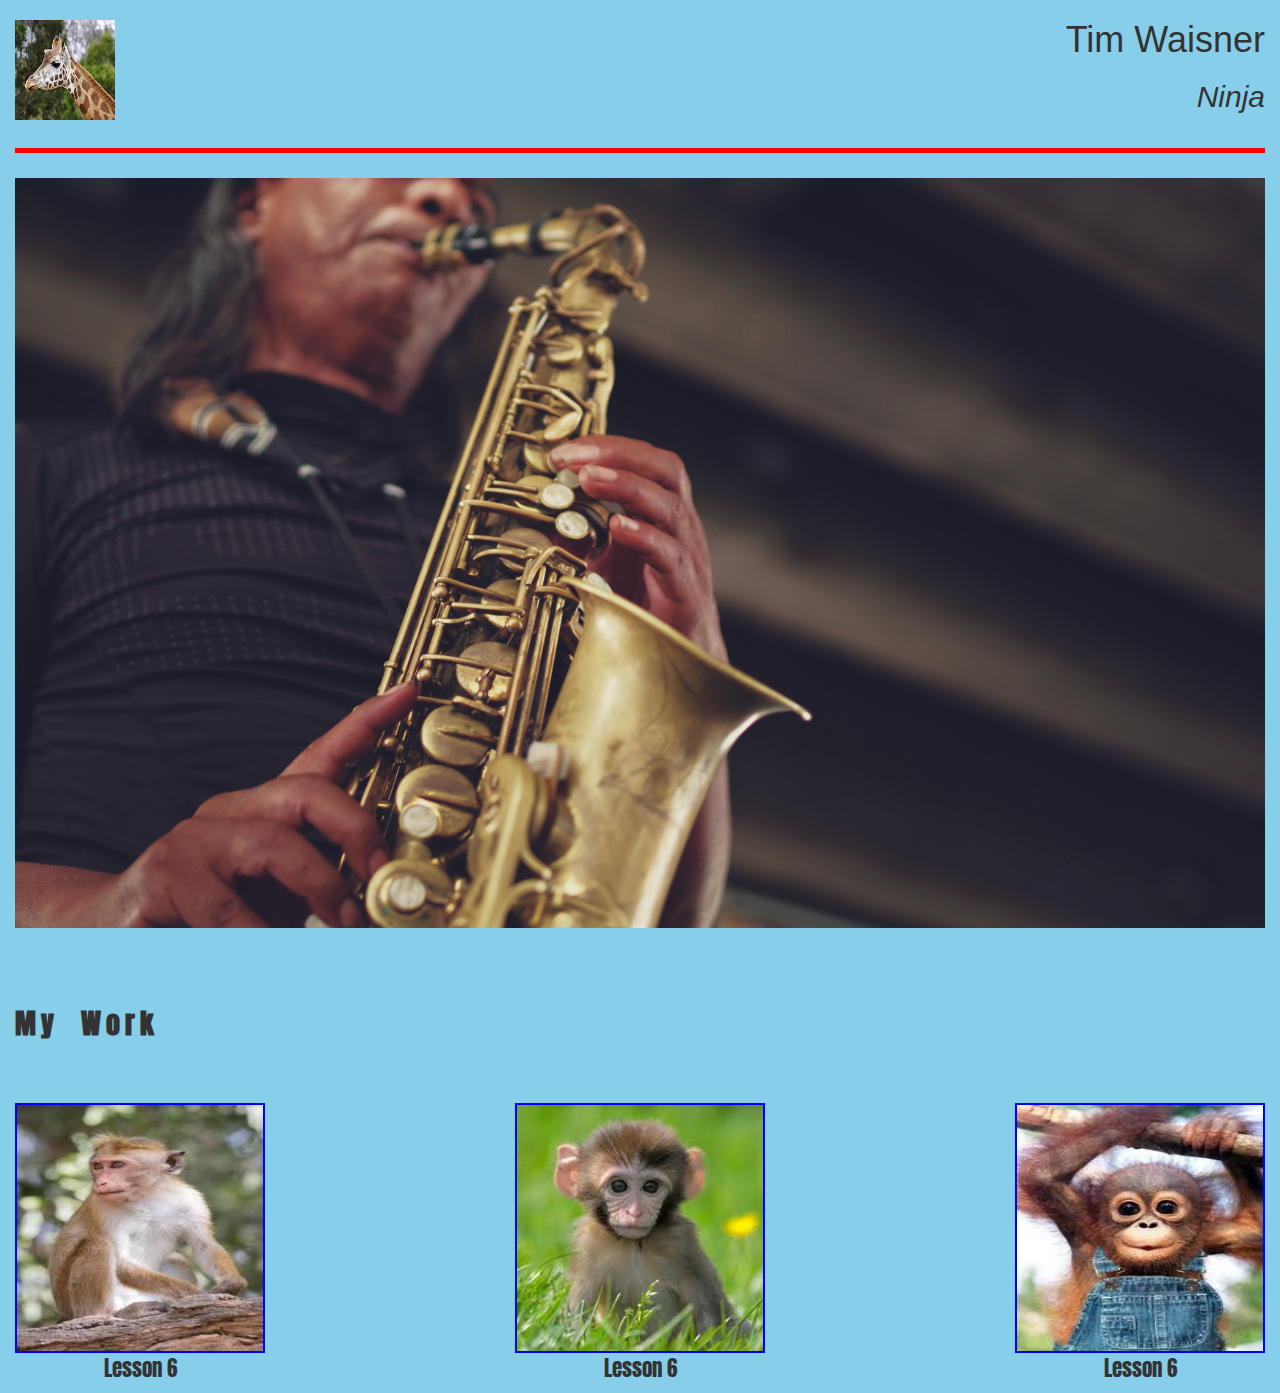
==== index.html @ 0446825c "day idk" ====
<!DOCTYPE html>
<html>
<head>
    <meta http-equiv="Content-Type" content="text/html"; charset="utf-8"/>
    <meta name="viewport" content="width=device-width", height=device-height, initial-scale=1, user-scalable='no'>
    <meta http-equiv="X-Ua-Compatible" content="IE=EDGE">
    
    <!--Links to css files or font files-->
    
    <link rel="stylesheet" type="text/css" href="css/bootstrap.min.css">
  
    <link rel="stylesheet" type="text/css" href="css/style.css">
    
    <link href="https://fonts.googleapis.com/css?family=Anton" rel="stylesheet">
    
    
    <title>Project 1</title>
    
</head>
    
    <body>
        
        <div class="page">
      
        <div class="header">
            <img src="images/giraffe.jpg">
                    <h1>Tim Waisner</h1>
                    <h2>Ninja</h2>
                </div>
        
        <div class="bar">
</div>
            <div class="main-image">
            <img class="main" src="images/main3.jpeg">
        
        
        </div>
            
        <div class="My Work">
            <p class="heading">My Work</p>
            
            
        </div>
            
        <div id="Cool-Stuff">
            
            <div class="img">
                <img src="images/monkey1.jpg">
                <p class="caption">Lesson 6</p>
                </div>
            <div class="img">
                <img src="images/monkey2.jpg"><p class="caption">Lesson 6</p>
                </div>
            <div class="img">
                <img src="images/monkey3.jpg"><p class="caption">Lesson 6</p>
                </div>
                </div>
       
        
    <script src="js/jquery.min.js"></script>    
    <script src="js/bootstrap.min.js"></script> 
    <script src="js/main.js"></script> 
              </div>
    </body>
    
   
</html>
---- css/style.css ----
body {
    background-color: skyblue;
  
}

.page {
   margin:0 auto; /* this will center the page */
   width:1250px; /*  use your width here */
}

.header img {
  float: left;
  width: 100px;
  height: 100px;
  background: #555;
}

.header h1 {
  text-align: right;
  top: 18px;
  left: 10px;
}
.header h2 {
  text-align: right;
  top: 18px;
  left: 10px;
  font-style: oblique;
  padding-bottom: 25px;
}


.bar {
    border-bottom: thick solid #ff0000;
    
}
.main-image {
    text-align: right;
    padding-top: 25px;
    padding-bottom: 75px;
}


img.main {
  width:1250px;
  height:750px;
}

.My Work{
    text-align: left;
   
}

.heading {
    font-size: 200%;
    word-spacing: 10px;
    font-weight: bold;
    font-family: "Anton";
    letter-spacing: 5px;
}

#Cool-Stuff { 
    list-style-type: none;
    display: flex;
    justify-content: space-between;
    padding-top: 50px;
}

.caption {
    display:block;
    text-align: center;
    font-family: "Anton";
    font-size: 150%;
    
  
    
    
}

.img img {
    position: relative;
    float: left;
    width:  250px;
    height: 250px;
   border:2.5px solid blue;

}
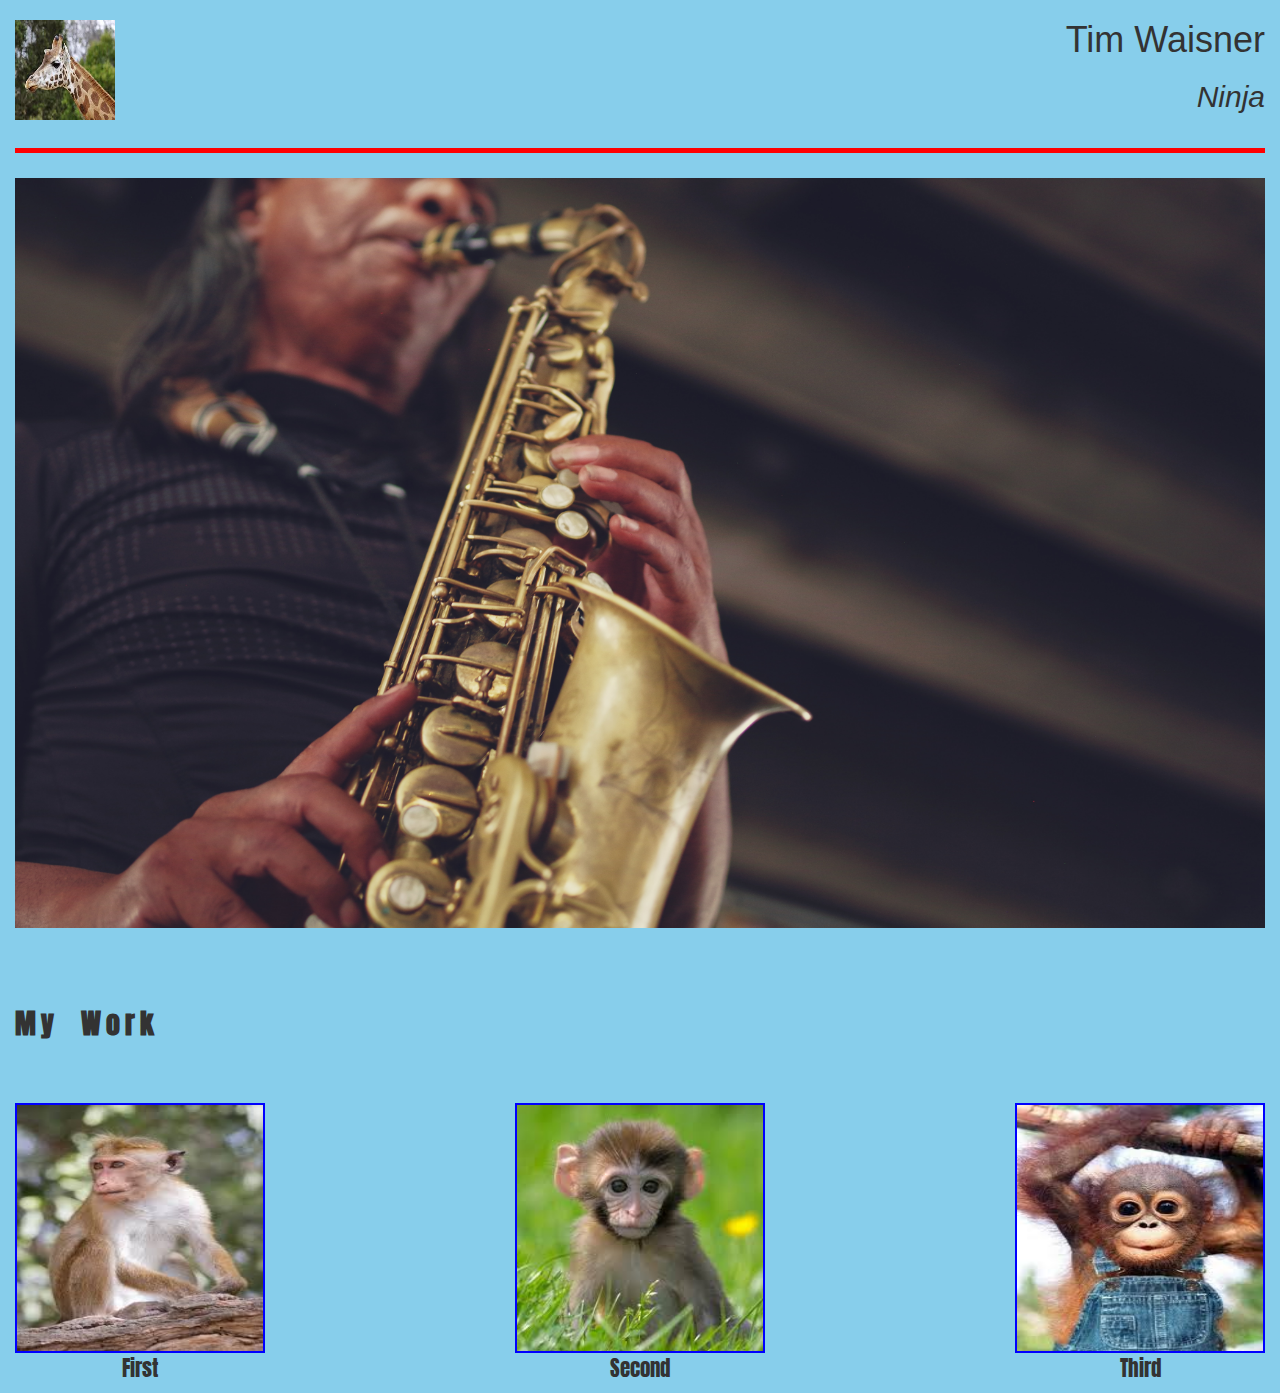
==== commit 124f174f: "day 4" ====
--- a/index.html
+++ b/index.html
@@ -46,13 +46,13 @@
             
             <div class="img">
                 <img src="images/monkey1.jpg">
-                <p class="caption">Lesson 6</p>
+                <p class="caption">First</p>
                 </div>
             <div class="img">
-                <img src="images/monkey2.jpg"><p class="caption">Lesson 6</p>
+                <img src="images/monkey2.jpg"><p class="caption">Second</p>
                 </div>
             <div class="img">
-                <img src="images/monkey3.jpg"><p class="caption">Lesson 6</p>
+                <img src="images/monkey3.jpg"><p class="caption">Third</p>
                 </div>
                 </div>
        
--- a/css/style.css
+++ b/css/style.css
@@ -70,10 +70,6 @@
     text-align: center;
     font-family: "Anton";
     font-size: 150%;
-    
-  
-    
-    
 }
 
 .img img {
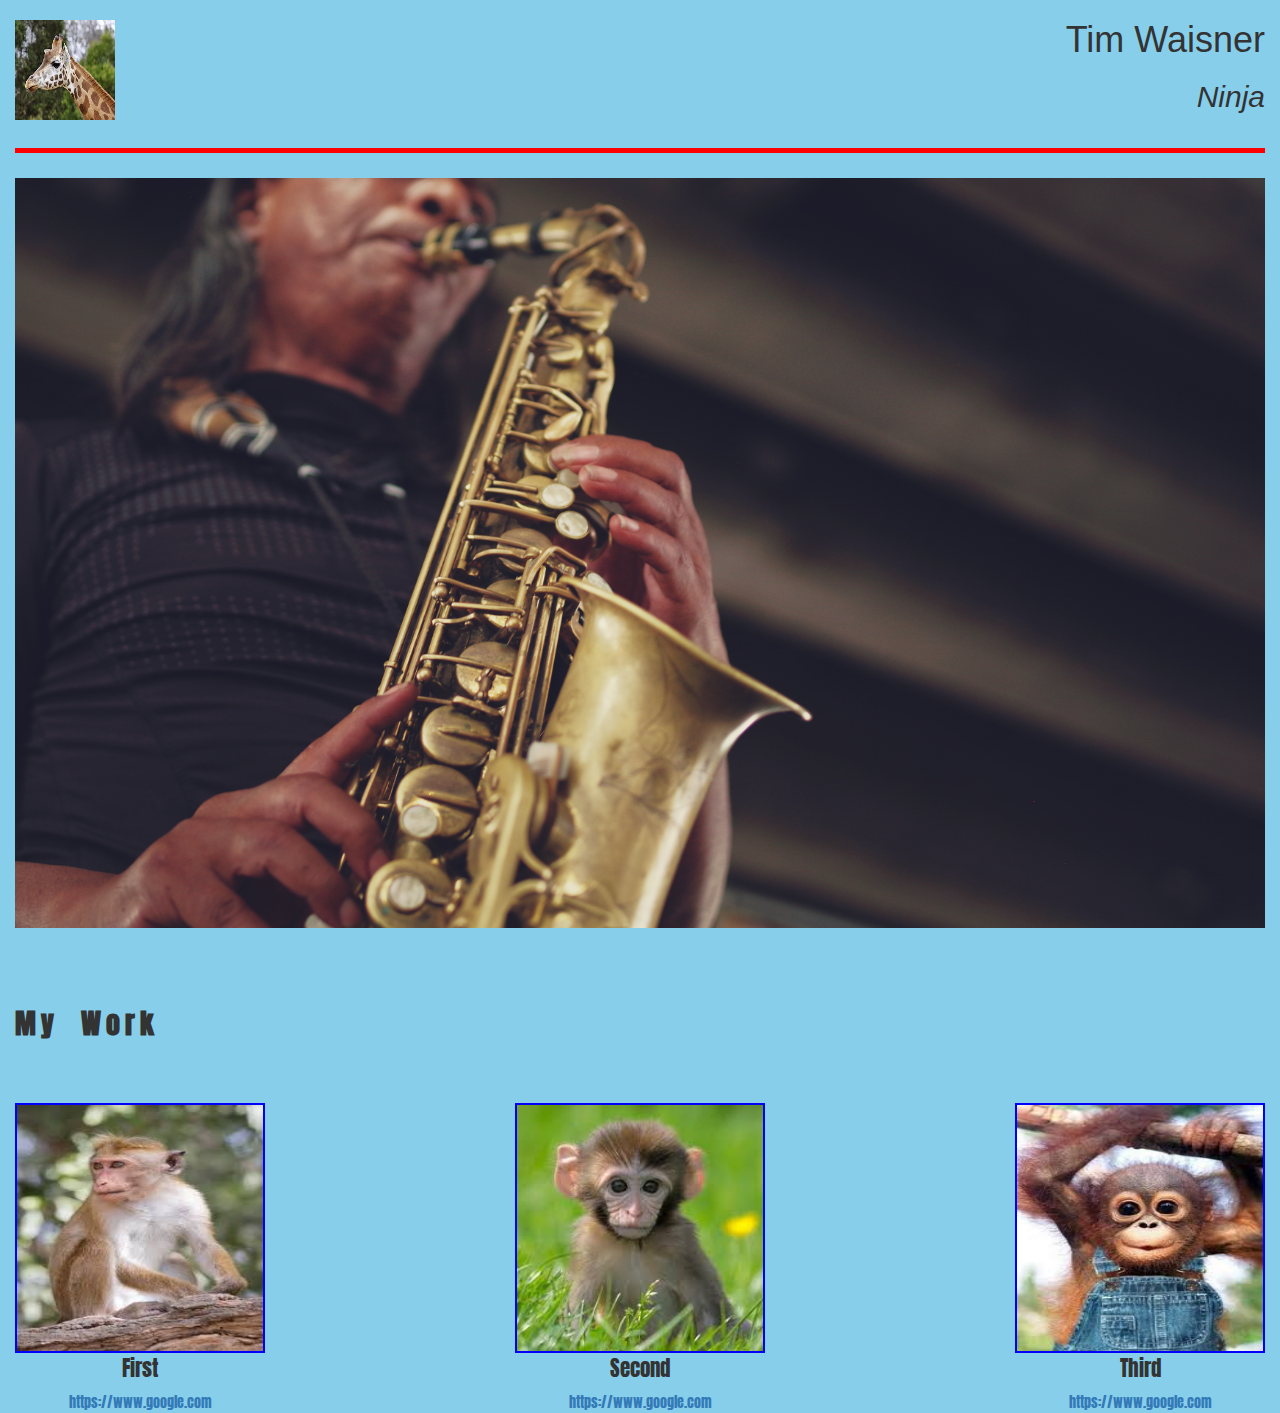
==== commit 436a89bc: "another day" ====
--- a/index.html
+++ b/index.html
@@ -42,19 +42,51 @@
             
         </div>
             
+        
+            
+            
         <div id="Cool-Stuff">
             
             <div class="img">
-                <img src="images/monkey1.jpg">
-                <p class="caption">First</p>
+                <a href="#" id="pop">
+                <img id="imageresource" src="images/monkey1.jpg" >
+                </a>
+                <p class="caption">First</p><a class="linkz">https://www.google.com</a>
+                </div>
+            </a>
+                
+            <div class="img">
+                <img src="images/monkey2.jpg"><p class="caption">Second</p><a class="linkz">https://www.google.com</a>
                 </div>
             <div class="img">
-                <img src="images/monkey2.jpg"><p class="caption">Second</p>
-                </div>
-            <div class="img">
-                <img src="images/monkey3.jpg"><p class="caption">Third</p>
+                <img src="images/monkey3.jpg"><p class="caption">Third</p><a class="linkz">https://www.google.com</a>
                 </div>
                 </div>
+            
+            <!-- Creates the bootstrap modal where the image will appear -->
+<div class="modal fade" id="imagemodal" tabindex="-1" role="dialog" aria-labelledby="myModalLabel" aria-hidden="true">
+  <div class="modal-dialog">
+    <div class="modal-content">
+      <div class="modal-header">
+        <button type="button" class="close" data-dismiss="modal"><span aria-hidden="true">&times;</span><span class="sr-only">Close</span></button>
+        <h4 class="modal-title" id="myModalLabel">Image preview</h4>
+      </div>
+      <div class="modal-body">
+        <img src="" id="imagepreview" style="width: 250px; height: 250px;" >
+      </div>
+        <div class="description">
+            <p>test</p>
+            
+            </div>
+      <div class="modal-footer">
+        <button type="button" class="btn btn-default" data-dismiss="modal">Close</button>
+      </div>
+      </div>
+  </div>
+</div>
+           
+            
+   
        
         
     <script src="js/jquery.min.js"></script>    
--- a/css/style.css
+++ b/css/style.css
@@ -72,6 +72,14 @@
     font-size: 150%;
 }
 
+.linkz {
+    display:block;
+    text-align: center;
+    font-family: "Anton";
+    font-size: 100%;
+}
+
+
 .img img {
     position: relative;
     float: left;
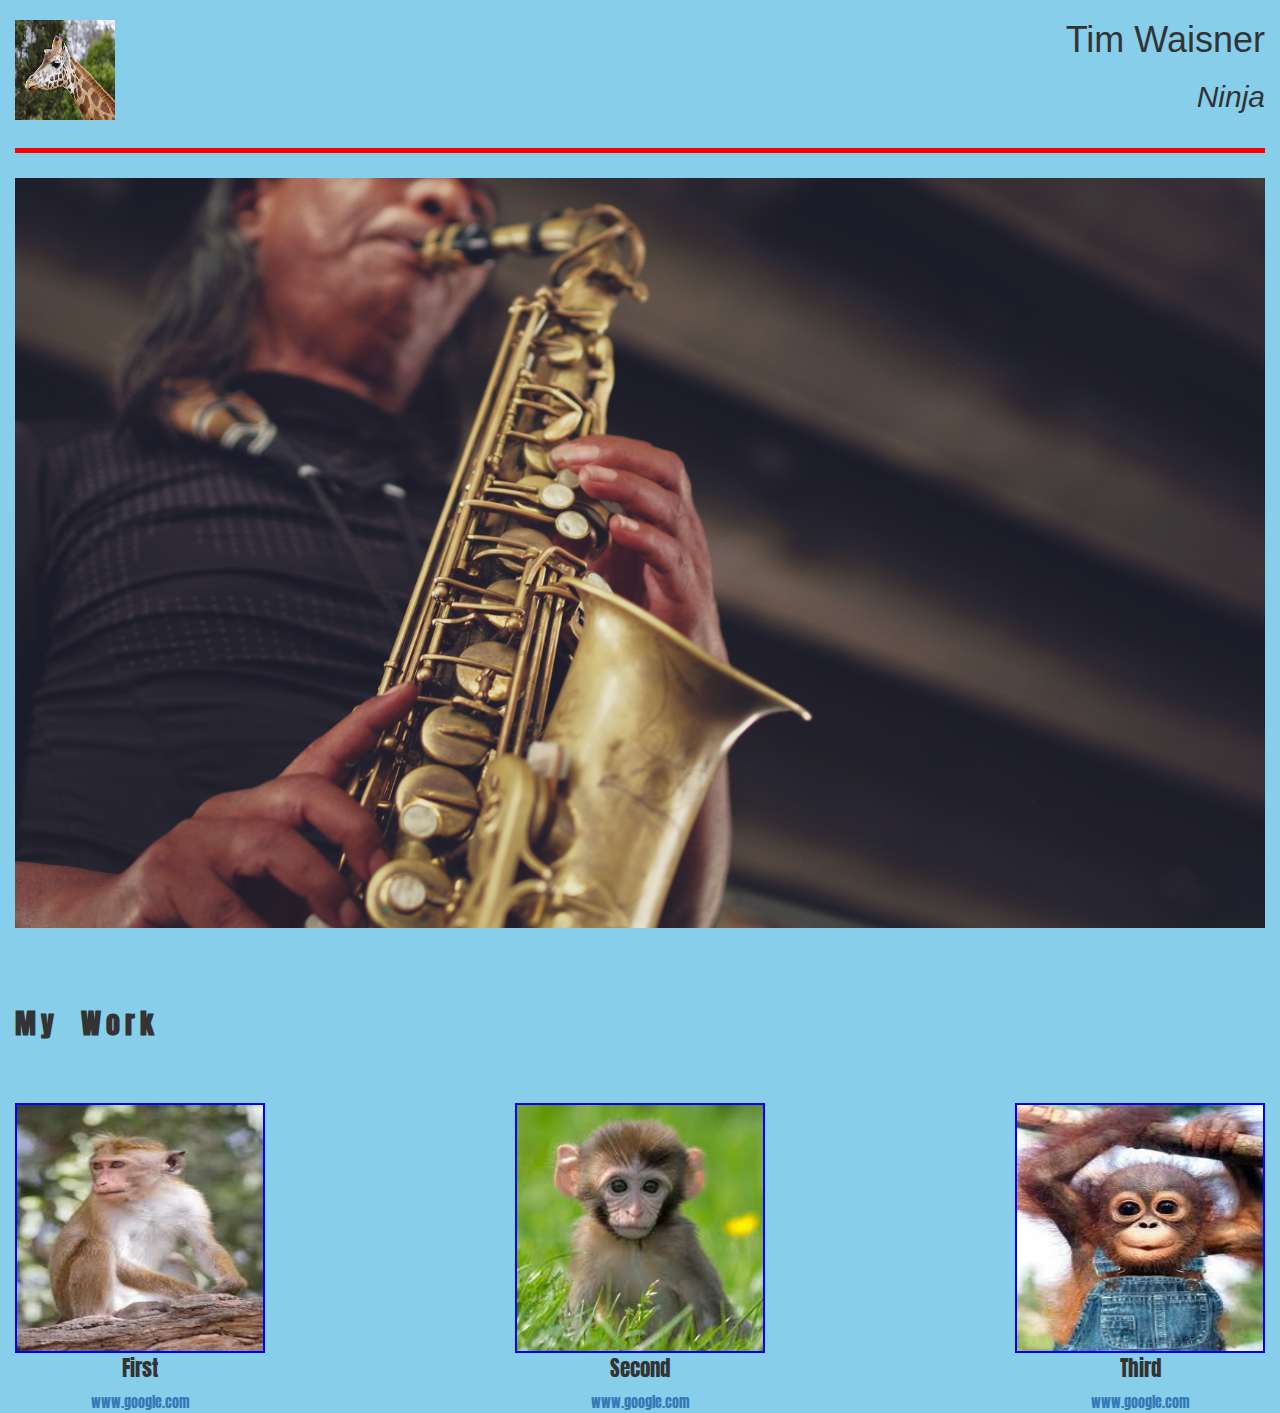
==== commit 1c86ff46: "day again" ====
--- a/index.html
+++ b/index.html
@@ -8,7 +8,9 @@
     <!--Links to css files or font files-->
     
     <link rel="stylesheet" type="text/css" href="css/bootstrap.min.css">
-  
+    
+  <link rel="stylesheet" type="text/css" href="css/framework.css">
+    
     <link rel="stylesheet" type="text/css" href="css/style.css">
     
     <link href="https://fonts.googleapis.com/css?family=Anton" rel="stylesheet">
@@ -51,15 +53,17 @@
                 <a href="#" id="pop">
                 <img id="imageresource" src="images/monkey1.jpg" >
                 </a>
-                <p class="caption">First</p><a class="linkz">https://www.google.com</a>
+                <p class="caption">First</p><a class="linkz" href="https://www.google.com">www.google.com</a>
                 </div>
             </a>
                 
             <div class="img">
-                <img src="images/monkey2.jpg"><p class="caption">Second</p><a class="linkz">https://www.google.com</a>
+                
+                <img src="images/monkey2.jpg"><p class="caption">Second</p><a class="linkz" href="https://www.google.com">www.google.com</a>
                 </div>
+            
             <div class="img">
-                <img src="images/monkey3.jpg"><p class="caption">Third</p><a class="linkz">https://www.google.com</a>
+                <img src="images/monkey3.jpg"><p class="caption">Third</p><a class="linkz" href="https://www.google.com">www.google.com</a>
                 </div>
                 </div>
             
@@ -72,10 +76,10 @@
         <h4 class="modal-title" id="myModalLabel">Image preview</h4>
       </div>
       <div class="modal-body">
-        <img src="" id="imagepreview" style="width: 250px; height: 250px;" >
+        <img src="" id="imagepreview" style="width: 500px; height: 600px;" >
       </div>
         <div class="description">
-            <p>test</p>
+            <p>lorem ipsum filler text blah blah blah blah</p>
             
             </div>
       <div class="modal-footer">
@@ -85,7 +89,7 @@
   </div>
 </div>
            
-            
+      
    
        
         
--- a/css/framework.css
+++ b/css/framework.css
@@ -0,0 +1,79 @@
+{
+    -ms-box-sizing: border-box;
+        -webkit-box-sizing: border-box;
+        -moz-box-sizing: border-box;
+        box-sizing: border-box;
+    
+}
+
+/*
+.border {
+    border: 1px solid blue !important;
+}
+*/
+.image-content > img {
+    max-width: 200px;
+    
+}
+.row{
+    width: 100%;
+    display: flex;
+}
+
+.col-1 {
+    width: 8.33%;
+}
+.col-2 {
+    width: 16.667%;
+}
+.col-3 {
+    width: 25%;
+}
+.col-4 {
+    width: 33.333%;
+}
+.col-5 {
+    width: 41.667%;
+}
+.col-6 {
+    width: 50%;
+}
+.col-7 {
+    width: 58.333%;
+}
+.col-8 {
+    width: 66.667%;
+}
+.col-9 {
+    width:  75%;
+}
+.col-10 {
+    width: 83.333%;
+}
+.col-11 {
+    width: 91.667%;
+}
+.col-12 {
+    width: 100%;
+}
+
+@media (max-width: 767px) {
+    .row {
+        flex-wrap: wrap;
+    }
+    .col-1, .col-2, .col-3, .col-4, .col-5, .col-6, .col-7, .col-8, .col-9, .col-10, .col-11, .col-12 {
+        flex: 1;
+        
+    }
+}
+
+@media (max-width: 767px) {
+    .row {
+        flex-wrap: nowrap;
+        flex-direction: column;
+    }
+    .col-1, .col-2, .col-3, .col-4, .col-5, .col-6, .col-7, .col-8, .col-9, .col-10, .col-11, .col-12 {
+        width: 100%;
+        
+    }
+}
--- a/css/style.css
+++ b/css/style.css
@@ -78,7 +78,12 @@
     font-family: "Anton";
     font-size: 100%;
 }
+.description{
+    text-align: center;
+    font-family: "Anton";
 
+  
+}
 
 .img img {
     position: relative;
@@ -86,7 +91,8 @@
     width:  250px;
     height: 250px;
    border:2.5px solid blue;
-
 }
 
 
+
+
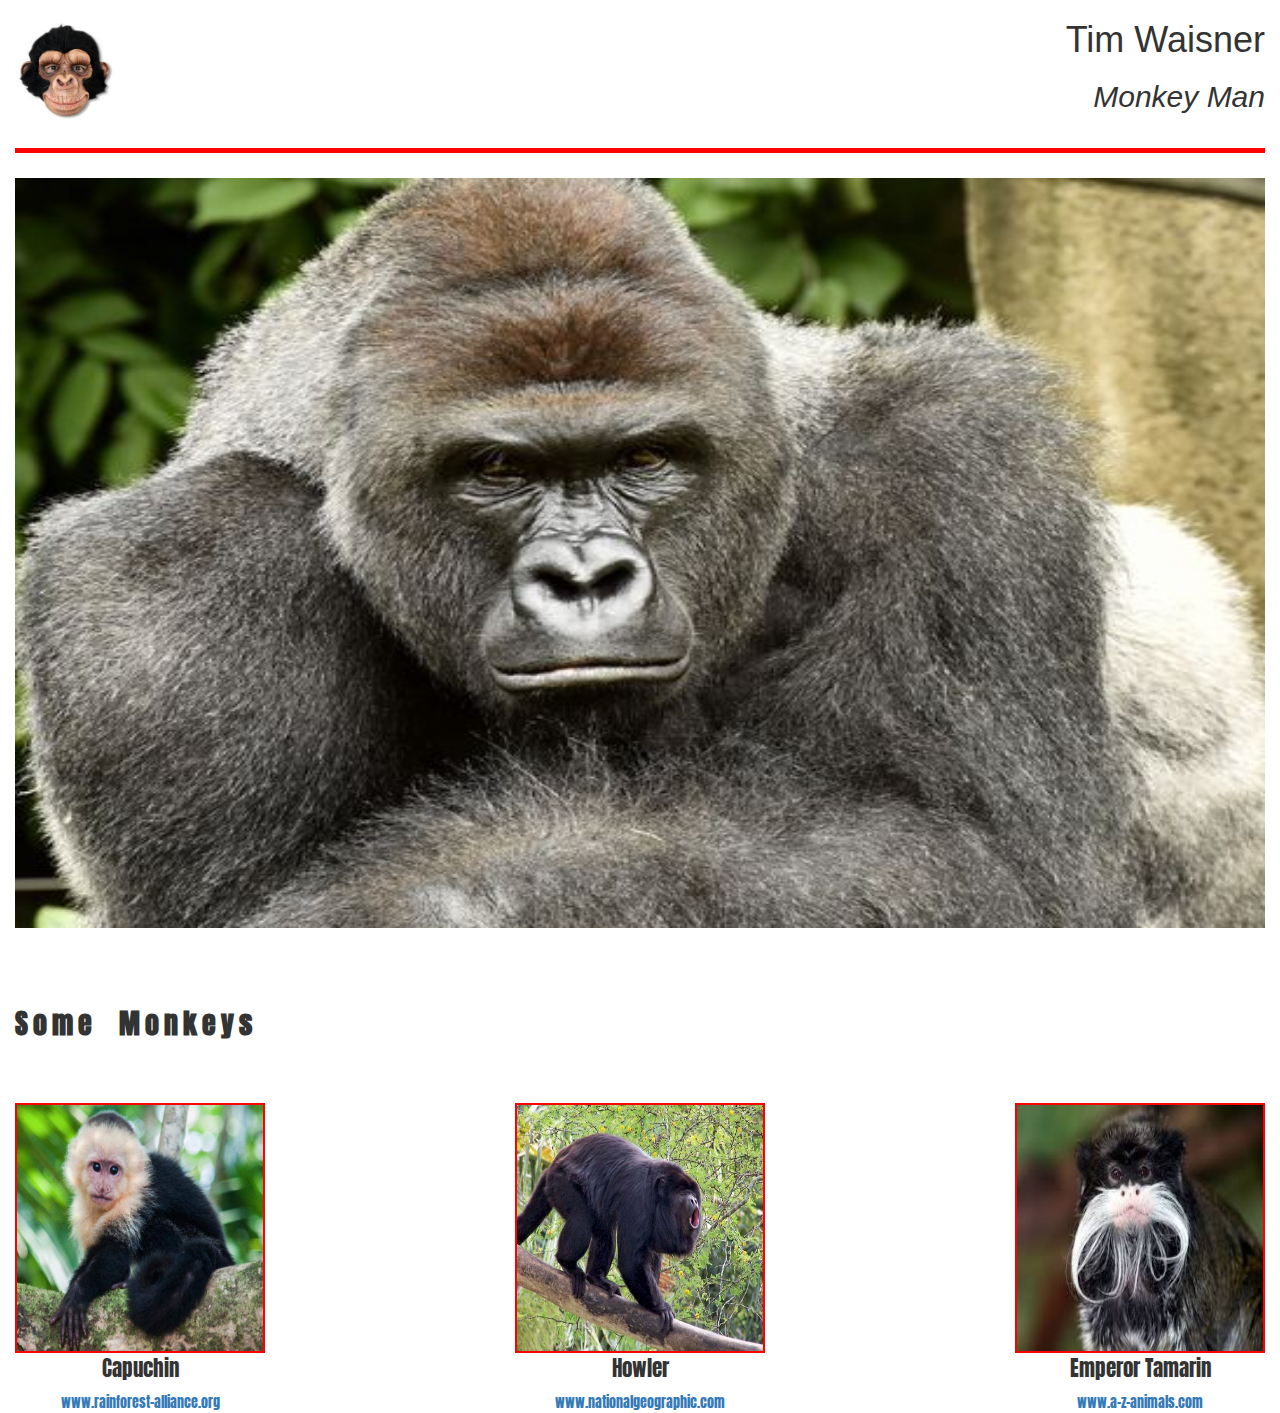
==== commit ce93fc06: "final test" ====
--- a/index.html
+++ b/index.html
@@ -25,21 +25,21 @@
         <div class="page">
       
         <div class="header">
-            <img src="images/giraffe.jpg">
+            <img src="images/logo.jpg">
                     <h1>Tim Waisner</h1>
-                    <h2>Ninja</h2>
+                    <h2>Monkey Man</h2>
                 </div>
         
         <div class="bar">
 </div>
             <div class="main-image">
-            <img class="main" src="images/main3.jpeg">
+            <img class="main" src="images/background.jpg">
         
         
         </div>
             
         <div class="My Work">
-            <p class="heading">My Work</p>
+            <p class="heading">Some Monkeys</p>
             
             
         </div>
@@ -50,36 +50,40 @@
         <div id="Cool-Stuff">
             
             <div class="img">
-                <a href="#" id="pop">
-                <img id="imageresource" src="images/monkey1.jpg" >
+                <a href="#" id="pop1">
+                <img id="image1" src="images/capuchin.jpg" >
                 </a>
-                <p class="caption">First</p><a class="linkz" href="https://www.google.com">www.google.com</a>
+                <p class="caption">Capuchin</p><a class="linkz" href="https://www.rainforest-alliance.org/species/capuchin-monkey">www.rainforest-alliance.org</a>
                 </div>
-            </a>
+      
                 
             <div class="img">
                 
-                <img src="images/monkey2.jpg"><p class="caption">Second</p><a class="linkz" href="https://www.google.com">www.google.com</a>
+                <a href="#" id="pop2">
+                <img id="image2" src="images/howler.jpg" >
+                </a><p class="caption">Howler</p><a class="linkz" href="https://www.nationalgeographic.com/animals/mammals/group/howler-monkeys/">www.nationalgeographic.com</a>
                 </div>
             
             <div class="img">
-                <img src="images/monkey3.jpg"><p class="caption">Third</p><a class="linkz" href="https://www.google.com">www.google.com</a>
+                 <a href="#" id="pop3">
+                <img id="image3" src="images/emperor-tamarin.jpg" >
+                </a><p class="caption">Emperor Tamarin</p><a class="linkz" href="https://a-z-animals.com/animals/emperor-tamarin/">www.a-z-animals.com</a>
                 </div>
                 </div>
             
             <!-- Creates the bootstrap modal where the image will appear -->
-<div class="modal fade" id="imagemodal" tabindex="-1" role="dialog" aria-labelledby="myModalLabel" aria-hidden="true">
+<div class="modal fade" id="firstmodal" tabindex="-1" role="dialog" aria-labelledby="myModalLabel" aria-hidden="true">
   <div class="modal-dialog">
     <div class="modal-content">
       <div class="modal-header">
         <button type="button" class="close" data-dismiss="modal"><span aria-hidden="true">&times;</span><span class="sr-only">Close</span></button>
-        <h4 class="modal-title" id="myModalLabel">Image preview</h4>
+        <h4 class="modal-title" id="myModalLabel">Capuchin</h4>
       </div>
       <div class="modal-body">
-        <img src="" id="imagepreview" style="width: 500px; height: 600px;" >
+        <img src="images/capuchin.jpg" id="imagepreview" style="width: 550px; height: 500px;" >
       </div>
         <div class="description">
-            <p>lorem ipsum filler text blah blah blah blah</p>
+            <p>This is a Capuchin Monkey. Ross had one named Marcel in the show Friends.</p>
             
             </div>
       <div class="modal-footer">
@@ -88,9 +92,47 @@
       </div>
   </div>
 </div>
-           
+          <div class="modal fade" id="secondmodal" tabindex="-1" role="dialog" aria-labelledby="myModalLabel" aria-hidden="true">
+  <div class="modal-dialog">
+    <div class="modal-content">
+      <div class="modal-header">
+        <button type="button" class="close" data-dismiss="modal"><span aria-hidden="true">&times;</span><span class="sr-only">Close</span></button>
+        <h4 class="modal-title" id="myModalLabel">Howler</h4>
+      </div>
+      <div class="modal-body">
+        <img src="images/howler.jpg" id="imagepreview" style="width: 550px; height: 500px;" >
+      </div>
+        <div class="description">
+            <p>This is a Howler Monkey. Howler Monkeys are pretty neat because they can scream very loudly.</p>
+            
+            </div>
+      <div class="modal-footer">
+        <button type="button" class="btn btn-default" data-dismiss="modal">Close</button>
+      </div>
+      </div>
+  </div>
+</div>
       
-   
+      <div class="modal fade" id="thirdmodal" tabindex="-1" role="dialog" aria-labelledby="myModalLabel" aria-hidden="true">
+  <div class="modal-dialog">
+    <div class="modal-content">
+      <div class="modal-header">
+        <button type="button" class="close" data-dismiss="modal"><span aria-hidden="true">&times;</span><span class="sr-only">Close</span></button>
+        <h4 class="modal-title" id="myModalLabel">Emperor Tamarin</h4>
+      </div>
+      <div class="modal-body">
+        <img src="images/emperor-tamarin.jpg" id="imagepreview" style="width: 550px; height: 500px;" >
+      </div>
+        <div class="description">
+            <p>This is a Emperor Tamarin Monkey. These monkeys are cool because it looks like they have mustaches.</p>
+            
+            </div>
+      <div class="modal-footer">
+        <button type="button" class="btn btn-default" data-dismiss="modal">Close</button>
+      </div>
+      </div>
+  </div>
+</div>
        
         
     <script src="js/jquery.min.js"></script>    
--- a/css/style.css
+++ b/css/style.css
@@ -1,5 +1,5 @@
 body {
-    background-color: skyblue;
+    background-color: none;
   
 }
 
@@ -78,6 +78,11 @@
     font-family: "Anton";
     font-size: 100%;
 }
+
+.modal-title {
+    text-align: center;
+}
+
 .description{
     text-align: center;
     font-family: "Anton";
@@ -90,7 +95,7 @@
     float: left;
     width:  250px;
     height: 250px;
-   border:2.5px solid blue;
+   border:2.5px solid red;
 }
 
 
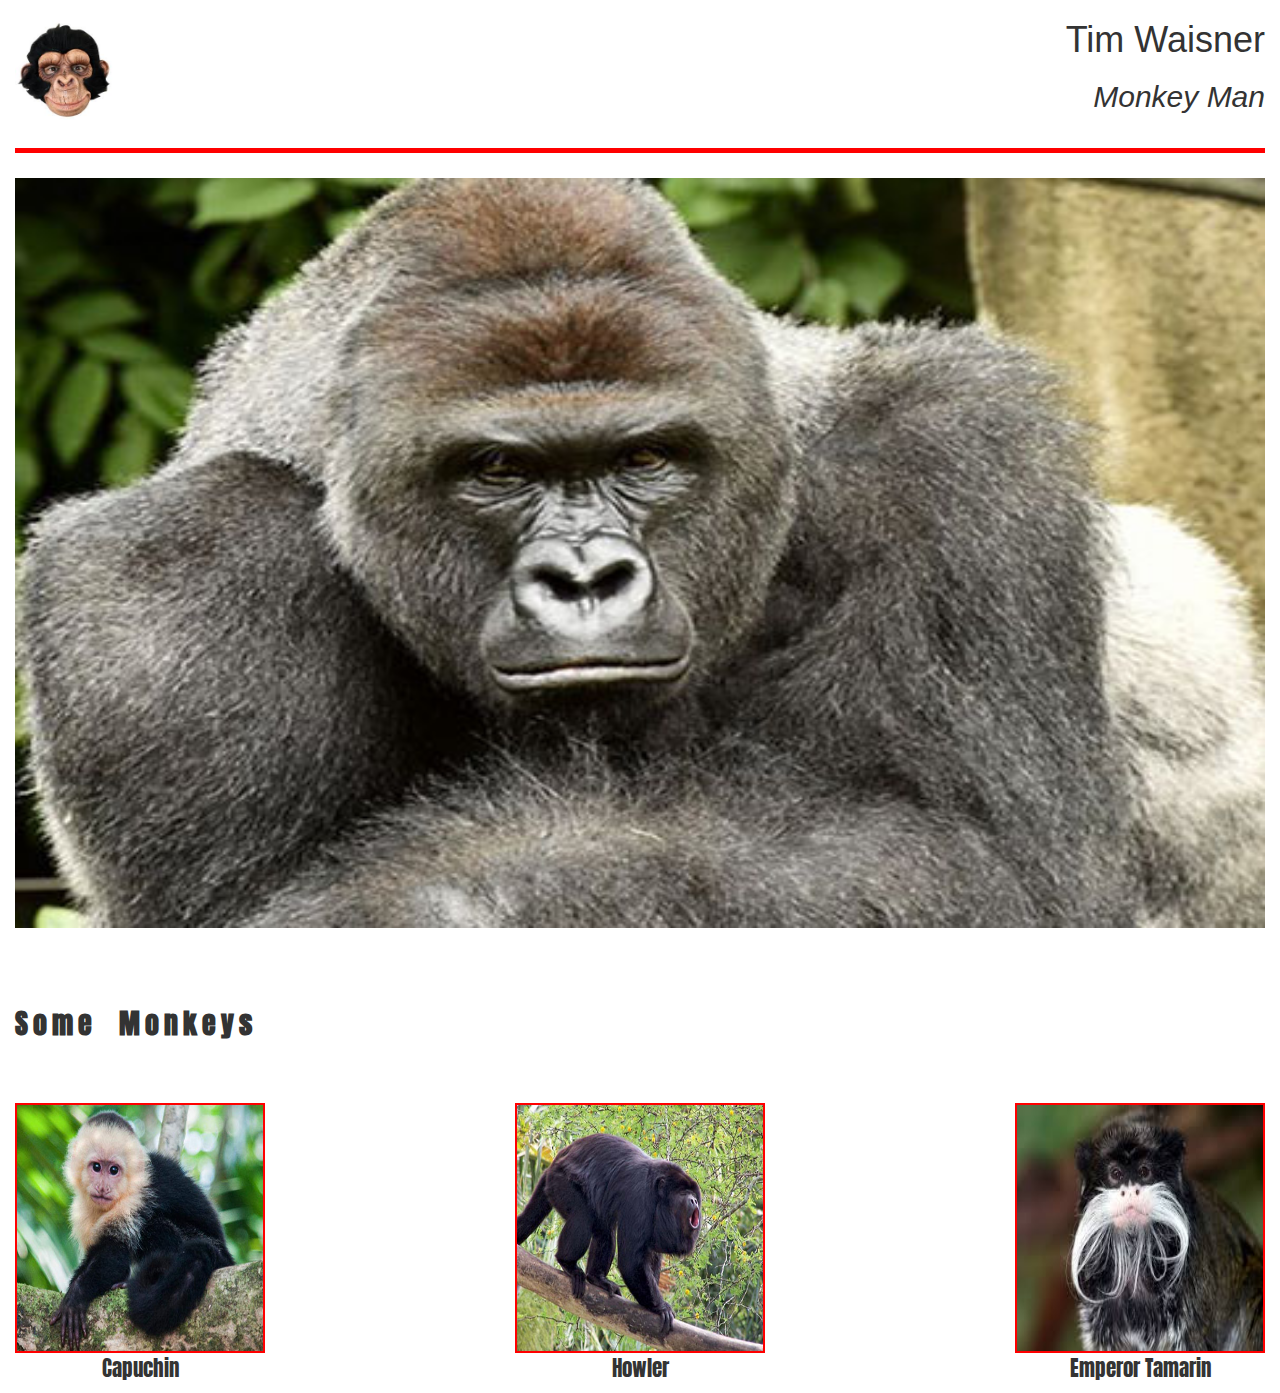
==== commit 17b13d2e: "responsive and optimizatiion" ====
--- a/index.html
+++ b/index.html
@@ -15,6 +15,7 @@
     
     <link href="https://fonts.googleapis.com/css?family=Anton" rel="stylesheet">
     
+    <link rel="icon" href="images/logo.jpg">
     
     <title>Project 1</title>
     
@@ -53,7 +54,7 @@
                 <a href="#" id="pop1">
                 <img id="image1" src="images/capuchin.jpg" >
                 </a>
-                <p class="caption">Capuchin</p><a class="linkz" href="https://www.rainforest-alliance.org/species/capuchin-monkey">www.rainforest-alliance.org</a>
+                <p class="caption">Capuchin</p>
                 </div>
       
                 
@@ -61,13 +62,13 @@
                 
                 <a href="#" id="pop2">
                 <img id="image2" src="images/howler.jpg" >
-                </a><p class="caption">Howler</p><a class="linkz" href="https://www.nationalgeographic.com/animals/mammals/group/howler-monkeys/">www.nationalgeographic.com</a>
+                </a><p class="caption">Howler</p>
                 </div>
             
             <div class="img">
                  <a href="#" id="pop3">
                 <img id="image3" src="images/emperor-tamarin.jpg" >
-                </a><p class="caption">Emperor Tamarin</p><a class="linkz" href="https://a-z-animals.com/animals/emperor-tamarin/">www.a-z-animals.com</a>
+                </a><p class="caption">Emperor Tamarin</p>
                 </div>
                 </div>
             
@@ -84,6 +85,7 @@
       </div>
         <div class="description">
             <p>This is a Capuchin Monkey. Ross had one named Marcel in the show Friends.</p>
+            <a class="linkz" target="_blank" href="https://www.rainforest-alliance.org/species/capuchin-monkey">www.rainforest-alliance.org</a>
             
             </div>
       <div class="modal-footer">
@@ -104,6 +106,8 @@
       </div>
         <div class="description">
             <p>This is a Howler Monkey. Howler Monkeys are pretty neat because they can scream very loudly.</p>
+            <a class="linkz" target="_blank" href="https://www.nationalgeographic.com/animals/mammals/group/howler-monkeys/">www.nationalgeographic.com</a>
+            
             
             </div>
       <div class="modal-footer">
@@ -125,6 +129,7 @@
       </div>
         <div class="description">
             <p>This is a Emperor Tamarin Monkey. These monkeys are cool because it looks like they have mustaches.</p>
+            <a class="linkz" target="_blank" href="https://a-z-animals.com/animals/emperor-tamarin/">www.a-z-animals.com</a>
             
             </div>
       <div class="modal-footer">
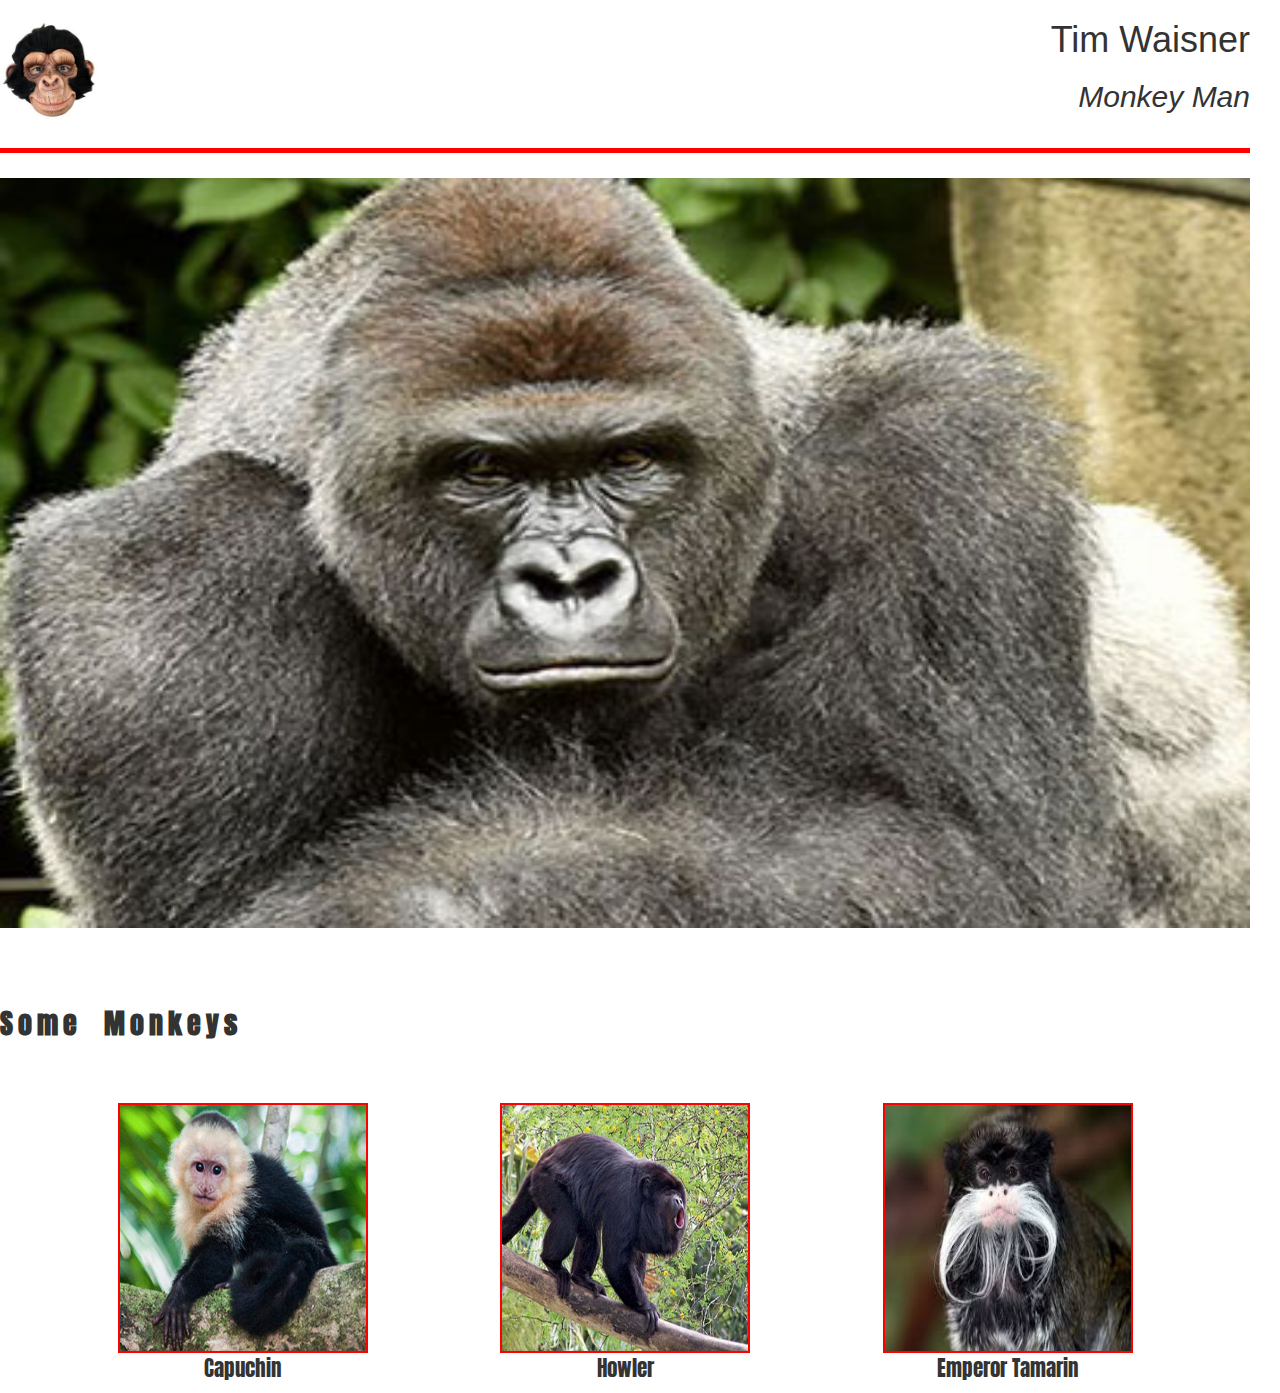
==== commit 9c195afd: "final 2" ====
--- a/index.html
+++ b/index.html
@@ -1,150 +1 @@
-<!DOCTYPE html>
-<html>
-<head>
-    <meta http-equiv="Content-Type" content="text/html"; charset="utf-8"/>
-    <meta name="viewport" content="width=device-width", height=device-height, initial-scale=1, user-scalable='no'>
-    <meta http-equiv="X-Ua-Compatible" content="IE=EDGE">
-    
-    <!--Links to css files or font files-->
-    
-    <link rel="stylesheet" type="text/css" href="css/bootstrap.min.css">
-    
-  <link rel="stylesheet" type="text/css" href="css/framework.css">
-    
-    <link rel="stylesheet" type="text/css" href="css/style.css">
-    
-    <link href="https://fonts.googleapis.com/css?family=Anton" rel="stylesheet">
-    
-    <link rel="icon" href="images/logo.jpg">
-    
-    <title>Project 1</title>
-    
-</head>
-    
-    <body>
-        
-        <div class="page">
-      
-        <div class="header">
-            <img src="images/logo.jpg">
-                    <h1>Tim Waisner</h1>
-                    <h2>Monkey Man</h2>
-                </div>
-        
-        <div class="bar">
-</div>
-            <div class="main-image">
-            <img class="main" src="images/background.jpg">
-        
-        
-        </div>
-            
-        <div class="My Work">
-            <p class="heading">Some Monkeys</p>
-            
-            
-        </div>
-            
-        
-            
-            
-        <div id="Cool-Stuff">
-            
-            <div class="img">
-                <a href="#" id="pop1">
-                <img id="image1" src="images/capuchin.jpg" >
-                </a>
-                <p class="caption">Capuchin</p>
-                </div>
-      
-                
-            <div class="img">
-                
-                <a href="#" id="pop2">
-                <img id="image2" src="images/howler.jpg" >
-                </a><p class="caption">Howler</p>
-                </div>
-            
-            <div class="img">
-                 <a href="#" id="pop3">
-                <img id="image3" src="images/emperor-tamarin.jpg" >
-                </a><p class="caption">Emperor Tamarin</p>
-                </div>
-                </div>
-            
-            <!-- Creates the bootstrap modal where the image will appear -->
-<div class="modal fade" id="firstmodal" tabindex="-1" role="dialog" aria-labelledby="myModalLabel" aria-hidden="true">
-  <div class="modal-dialog">
-    <div class="modal-content">
-      <div class="modal-header">
-        <button type="button" class="close" data-dismiss="modal"><span aria-hidden="true">&times;</span><span class="sr-only">Close</span></button>
-        <h4 class="modal-title" id="myModalLabel">Capuchin</h4>
-      </div>
-      <div class="modal-body">
-        <img src="images/capuchin.jpg" id="imagepreview" style="width: 550px; height: 500px;" >
-      </div>
-        <div class="description">
-            <p>This is a Capuchin Monkey. Ross had one named Marcel in the show Friends.</p>
-            <a class="linkz" target="_blank" href="https://www.rainforest-alliance.org/species/capuchin-monkey">www.rainforest-alliance.org</a>
-            
-            </div>
-      <div class="modal-footer">
-        <button type="button" class="btn btn-default" data-dismiss="modal">Close</button>
-      </div>
-      </div>
-  </div>
-</div>
-          <div class="modal fade" id="secondmodal" tabindex="-1" role="dialog" aria-labelledby="myModalLabel" aria-hidden="true">
-  <div class="modal-dialog">
-    <div class="modal-content">
-      <div class="modal-header">
-        <button type="button" class="close" data-dismiss="modal"><span aria-hidden="true">&times;</span><span class="sr-only">Close</span></button>
-        <h4 class="modal-title" id="myModalLabel">Howler</h4>
-      </div>
-      <div class="modal-body">
-        <img src="images/howler.jpg" id="imagepreview" style="width: 550px; height: 500px;" >
-      </div>
-        <div class="description">
-            <p>This is a Howler Monkey. Howler Monkeys are pretty neat because they can scream very loudly.</p>
-            <a class="linkz" target="_blank" href="https://www.nationalgeographic.com/animals/mammals/group/howler-monkeys/">www.nationalgeographic.com</a>
-            
-            
-            </div>
-      <div class="modal-footer">
-        <button type="button" class="btn btn-default" data-dismiss="modal">Close</button>
-      </div>
-      </div>
-  </div>
-</div>
-      
-      <div class="modal fade" id="thirdmodal" tabindex="-1" role="dialog" aria-labelledby="myModalLabel" aria-hidden="true">
-  <div class="modal-dialog">
-    <div class="modal-content">
-      <div class="modal-header">
-        <button type="button" class="close" data-dismiss="modal"><span aria-hidden="true">&times;</span><span class="sr-only">Close</span></button>
-        <h4 class="modal-title" id="myModalLabel">Emperor Tamarin</h4>
-      </div>
-      <div class="modal-body">
-        <img src="images/emperor-tamarin.jpg" id="imagepreview" style="width: 550px; height: 500px;" >
-      </div>
-        <div class="description">
-            <p>This is a Emperor Tamarin Monkey. These monkeys are cool because it looks like they have mustaches.</p>
-            <a class="linkz" target="_blank" href="https://a-z-animals.com/animals/emperor-tamarin/">www.a-z-animals.com</a>
-            
-            </div>
-      <div class="modal-footer">
-        <button type="button" class="btn btn-default" data-dismiss="modal">Close</button>
-      </div>
-      </div>
-  </div>
-</div>
-       
-        
-    <script src="js/jquery.min.js"></script>    
-    <script src="js/bootstrap.min.js"></script> 
-    <script src="js/main.js"></script> 
-              </div>
-    </body>
-    
-   
-</html>+<!DOCTYPE html><html><head> <meta http-equiv="Content-Type" content="text/html"; charset="utf-8"/> <meta name="viewport" content="width=device-width", height=device-height, initial-scale=1, user-scalable='no'> <meta http-equiv="X-Ua-Compatible" content="IE=EDGE"> <link rel="stylesheet" type="text/css" href="css/bootstrap.min.css"> <link rel="stylesheet" type="text/css" href="css/framework.css"> <link rel="stylesheet" type="text/css" href="css/style.css"> <link href="https://fonts.googleapis.com/css?family=Anton" rel="stylesheet"> <link rel="icon" href="images/logo.jpg"> <title>Project 1</title> </head> <body> <div class="page"> <div class="row"> <div class="col-12"> <header class="header"> <img src="images/logo.jpg"> <h1>Tim Waisner</h1> <h2>Monkey Man</h2> </header> </div></div><div class="row"> <div class="col-12"> <div class="bar"></div></div></div><div class="row"> <div class="col-12"> <div class="main-image"> <img class="main" src="images/background.jpg"> </div></div></div></div><p class="heading">Some Monkeys</p><div id="cool-stuff" class="row"> <div class="img"> <a href="#" id="pop1"> <img id="image1" src="images/capuchin.jpg" > </a> <p class="caption">Capuchin</p></div><div class="img"> <a href="#" id="pop2"> <img id="image2" src="images/howler.jpg" > </a><p class="caption">Howler</p></div><div class="img"> <a href="#" id="pop3"> <img id="image3" src="images/emperor-tamarin.jpg" > </a><p class="caption">Emperor Tamarin</p></div></div><div class="modal fade" id="firstmodal" tabindex="-1" role="dialog" aria-labelledby="myModalLabel" aria-hidden="true"> <div class="modal-dialog"> <div class="modal-content"> <div class="modal-header"> <button type="button" class="close" data-dismiss="modal"><span aria-hidden="true">&times;</span><span class="sr-only">Close</span></button> <h4 class="modal-title" id="myModalLabel">Capuchin</h4> </div><div class="modal-body"> <img src="images/capuchin.jpg" id="imagepreview" style="width: 550px; height: 500px;" > </div><div class="description"> <p>This is a Capuchin Monkey. Ross had one named Marcel in the show Friends.</p><a class="linkz" target="_blank" href="https://www.rainforest-alliance.org/species/capuchin-monkey">www.rainforest-alliance.org</a> </div><div class="modal-footer"> <button type="button" class="btn btn-default" data-dismiss="modal">Close</button> </div></div></div></div><div class="modal fade" id="secondmodal" tabindex="-1" role="dialog" aria-labelledby="myModalLabel" aria-hidden="true"> <div class="modal-dialog"> <div class="modal-content"> <div class="modal-header"> <button type="button" class="close" data-dismiss="modal"><span aria-hidden="true">&times;</span><span class="sr-only">Close</span></button> <h4 class="modal-title" id="myModalLabel">Howler</h4> </div><div class="modal-body"> <img src="images/howler.jpg" id="imagepreview" style="width: 550px; height: 500px;" > </div><div class="description"> <p>This is a Howler Monkey. Howler Monkeys are pretty neat because they can scream very loudly.</p><a class="linkz" target="_blank" href="https://www.nationalgeographic.com/animals/mammals/group/howler-monkeys/">www.nationalgeographic.com</a> </div><div class="modal-footer"> <button type="button" class="btn btn-default" data-dismiss="modal">Close</button> </div></div></div></div><div class="modal fade" id="thirdmodal" tabindex="-1" role="dialog" aria-labelledby="myModalLabel" aria-hidden="true"> <div class="modal-dialog"> <div class="modal-content"> <div class="modal-header"> <button type="button" class="close" data-dismiss="modal"><span aria-hidden="true">&times;</span><span class="sr-only">Close</span></button> <h4 class="modal-title" id="myModalLabel">Emperor Tamarin</h4> </div><div class="modal-body"> <img src="images/emperor-tamarin.jpg" id="imagepreview" style="width: 550px; height: 500px;" > </div><div class="description"> <p>This is a Emperor Tamarin Monkey. These monkeys are cool because it looks like they have mustaches.</p><a class="linkz" target="_blank" href="https://a-z-animals.com/animals/emperor-tamarin/">www.a-z-animals.com</a> </div><div class="modal-footer"> <button type="button" class="btn btn-default" data-dismiss="modal">Close</button> </div></div></div></div><script src="js/jquery.min.js" async></script> <script src="js/bootstrap.min.js" async></script> <script src="js/main.js" async></script> </body> </html>--- a/css/framework.css
+++ b/css/framework.css
@@ -1,79 +1 @@
-{
-    -ms-box-sizing: border-box;
-        -webkit-box-sizing: border-box;
-        -moz-box-sizing: border-box;
-        box-sizing: border-box;
-    
-}
-
-/*
-.border {
-    border: 1px solid blue !important;
-}
-*/
-.image-content > img {
-    max-width: 200px;
-    
-}
-.row{
-    width: 100%;
-    display: flex;
-}
-
-.col-1 {
-    width: 8.33%;
-}
-.col-2 {
-    width: 16.667%;
-}
-.col-3 {
-    width: 25%;
-}
-.col-4 {
-    width: 33.333%;
-}
-.col-5 {
-    width: 41.667%;
-}
-.col-6 {
-    width: 50%;
-}
-.col-7 {
-    width: 58.333%;
-}
-.col-8 {
-    width: 66.667%;
-}
-.col-9 {
-    width:  75%;
-}
-.col-10 {
-    width: 83.333%;
-}
-.col-11 {
-    width: 91.667%;
-}
-.col-12 {
-    width: 100%;
-}
-
-@media (max-width: 767px) {
-    .row {
-        flex-wrap: wrap;
-    }
-    .col-1, .col-2, .col-3, .col-4, .col-5, .col-6, .col-7, .col-8, .col-9, .col-10, .col-11, .col-12 {
-        flex: 1;
-        
-    }
-}
-
-@media (max-width: 767px) {
-    .row {
-        flex-wrap: nowrap;
-        flex-direction: column;
-    }
-    .col-1, .col-2, .col-3, .col-4, .col-5, .col-6, .col-7, .col-8, .col-9, .col-10, .col-11, .col-12 {
-        width: 100%;
-        
-    }
-}
+{-ms-box-sizing: border-box; -webkit-box-sizing: border-box; -moz-box-sizing: border-box; box-sizing: border-box;}/*.border{border: 1px solid blue !important;}*/.image-content > img{max-width: 200px;}.row{width: 100%; display: flex;}.col-1{width: 8.33%;}.col-2{width: 16.667%;}.col-3{width: 25%;}.col-4{width: 33.333%;}.col-5{width: 41.667%;}.col-6{width: 50%;}.col-7{width: 58.333%;}.col-8{width: 66.667%;}.col-9{width: 75%;}.col-10{width: 83.333%;}.col-11{width: 91.667%;}.col-12{width: 100%;}@media (max-width: 767px){.row{flex-wrap: wrap;}.col-1, .col-2, .col-3, .col-4, .col-5, .col-6, .col-7, .col-8, .col-9, .col-10, .col-11, .col-12{flex: 1;}}@media (max-width: 767px){.row{flex-wrap: nowrap; flex-direction: column;}.col-1, .col-2, .col-3, .col-4, .col-5, .col-6, .col-7, .col-8, .col-9, .col-10, .col-11, .col-12{width: 100%;}}--- a/css/style.css
+++ b/css/style.css
@@ -1,103 +1 @@
-body {
-    background-color: none;
-  
-}
-
-.page {
-   margin:0 auto; /* this will center the page */
-   width:1250px; /*  use your width here */
-}
-
-.header img {
-  float: left;
-  width: 100px;
-  height: 100px;
-  background: #555;
-}
-
-.header h1 {
-  text-align: right;
-  top: 18px;
-  left: 10px;
-}
-.header h2 {
-  text-align: right;
-  top: 18px;
-  left: 10px;
-  font-style: oblique;
-  padding-bottom: 25px;
-}
-
-
-.bar {
-    border-bottom: thick solid #ff0000;
-    
-}
-.main-image {
-    text-align: right;
-    padding-top: 25px;
-    padding-bottom: 75px;
-}
-
-
-img.main {
-  width:1250px;
-  height:750px;
-}
-
-.My Work{
-    text-align: left;
-   
-}
-
-.heading {
-    font-size: 200%;
-    word-spacing: 10px;
-    font-weight: bold;
-    font-family: "Anton";
-    letter-spacing: 5px;
-}
-
-#Cool-Stuff { 
-    list-style-type: none;
-    display: flex;
-    justify-content: space-between;
-    padding-top: 50px;
-}
-
-.caption {
-    display:block;
-    text-align: center;
-    font-family: "Anton";
-    font-size: 150%;
-}
-
-.linkz {
-    display:block;
-    text-align: center;
-    font-family: "Anton";
-    font-size: 100%;
-}
-
-.modal-title {
-    text-align: center;
-}
-
-.description{
-    text-align: center;
-    font-family: "Anton";
-
-  
-}
-
-.img img {
-    position: relative;
-    float: left;
-    width:  250px;
-    height: 250px;
-   border:2.5px solid red;
-}
-
-
-
-
+body{background-color: none;}.page{margin:0 auto; /* this will center the page */ width:1250px; /* use your width here */}.header img{float: left; width: 100px; height: 100px; background: #555;}.header h1{text-align: right; top: 18px; left: 10px;}.header h2{text-align: right; top: 18px; left: 10px; font-style: oblique; padding-bottom: 25px;}.bar{border-bottom: thick solid #ff0000;}.main-image{text-align: right; padding-top: 25px; padding-bottom: 75px;}img.main{width:1250px; height:750px;}.heading{font-size: 200%; word-spacing: 10px; font-weight: bold; font-family: "Anton"; letter-spacing: 5px;}#cool-stuff{list-style-type: none; display: flex; justify-content: space-between; padding-top: 50px;}.caption{display:block; text-align: center; font-family: "Anton"; font-size: 150%;}.linkz{display:block; text-align: center; font-family: "Anton"; font-size: 100%;}.modal-title{text-align: center;}.description{text-align: center; font-family: "Anton";}.img img{position: relative; float: left; width: 250px; height: 250px; border:2.5px solid red;}#imagepreview{padding-left: 20px; padding-right: 5px;}